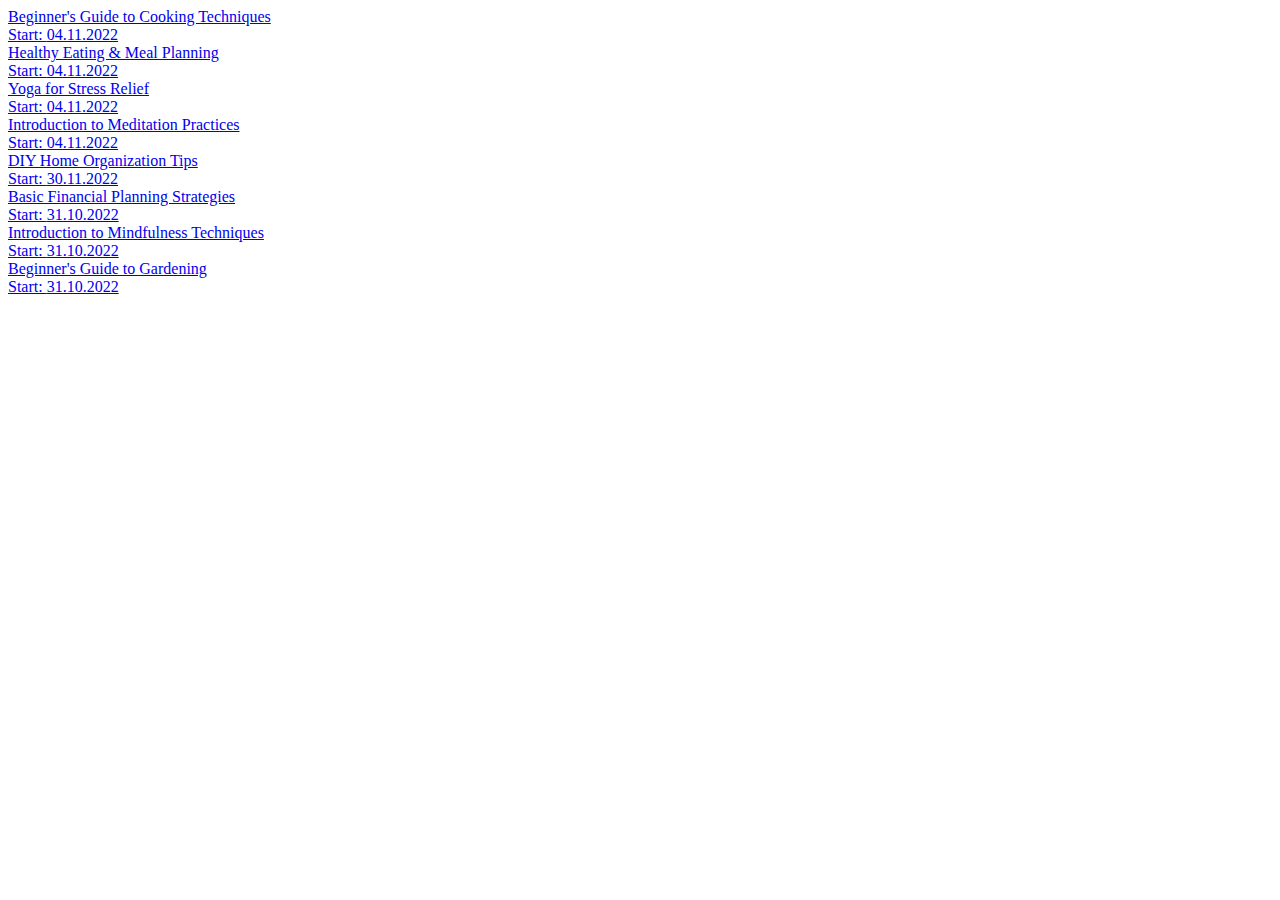
==== Index.html @ 1e8886b9 "Rename Item-hover_cards.html to Index.html" ====
<!DOCTYPE html>
<html lang="en">

<head>
    <meta charset="UTF-8">
    <meta name="viewport" content="width=device-width, initial-scale=1.0">
    <title>Item Hover BG-Changing Cards</title>
    <link rel="stylesheet" href="card_simplehover.css">
</head>

<body>
    <div class="ag-format-container">
        <div class="ag-courses_box">
            <div class="ag-courses_item">
                <a href="#" class="ag-courses-item_link">
                    <div class="ag-courses-item_bg"></div>

                    <div class="ag-courses-item_title">
                        Beginner's Guide to Cooking Techniques
                    </div>

                    <div class="ag-courses-item_date-box">
                        Start:
                        <span class="ag-courses-item_date">
                            04.11.2022
                        </span>
                    </div>
                </a>
            </div>

            <div class="ag-courses_item">
                <a href="#" class="ag-courses-item_link">
                    <div class="ag-courses-item_bg"></div>

                    <div class="ag-courses-item_title">
                        Healthy Eating &amp; Meal Planning
                    </div>

                    <div class="ag-courses-item_date-box">
                        Start:
                        <span class="ag-courses-item_date">
                            04.11.2022
                        </span>
                    </div>
                </a>
            </div>

            <!-- Updated Course Titles -->
            <div class="ag-courses_item">
                <a href="#" class="ag-courses-item_link">
                    <div class="ag-courses-item_bg"></div>

                    <div class="ag-courses-item_title">
                        Yoga for Stress Relief
                    </div>

                    <div class="ag-courses-item_date-box">
                        Start:
                        <span class="ag-courses-item_date">
                            04.11.2022
                        </span>
                    </div>
                </a>
            </div>

            <div class="ag-courses_item">
                <a href="#" class="ag-courses-item_link">
                    <div class="ag-courses-item_bg"></div>

                    <div class="ag-courses-item_title">
                        Introduction to Meditation Practices
                    </div>

                    <div class="ag-courses-item_date-box">
                        Start:
                        <span class="ag-courses-item_date">
                            04.11.2022
                        </span>
                    </div>
                </a>
            </div>

            <div class="ag-courses_item">
                <a href="#" class="ag-courses-item_link">
                    <div class="ag-courses-item_bg"></div>

                    <div class="ag-courses-item_title">
                        DIY Home Organization Tips
                    </div>

                    <div class="ag-courses-item_date-box">
                        Start:
                        <span class="ag-courses-item_date">
                            30.11.2022
                        </span>
                    </div>
                </a>
            </div>

            <div class="ag-courses_item">
                <a href="#" class="ag-courses-item_link">
                    <div class="ag-courses-item_bg">
                    </div>
                    <div class="ag-courses-item_title">
                        Basic Financial Planning Strategies
                    </div>
                    <div class="ag-courses-item_date-box">
                        Start:
                        <span class="ag-courses-item_date">
                            31.10.2022
                        </span>
                    </div>
                </a>
            </div>

            <div class="ag-courses_item">
                <a href="#" class="ag-courses-item_link">
                    <div class="ag-courses-item_bg"></div>

                    <div class="ag-courses-item_title">
                        Introduction to Mindfulness Techniques
                    </div>
                    <div class="ag-courses-item_date-box">
                        Start:
                        <span class="ag-courses-item_date">
                            31.10.2022
                        </span>
                    </div>
                </a>
            </div>

            <div class="ag-courses_item">
                <a href="#" class="ag-courses-item_link">
                    <div class="ag-courses-item_bg"></div>

                    <div class="ag-courses-item_title">
                        Beginner's Guide to Gardening
                    </div>

                    <div class="ag-courses-item_date-box">
                        Start:
                        <span class="ag-courses-item_date">
                            31.10.2022
                        </span>
                    </div>
                </a>
            </div>

        </div>
    </div>

    <footer>
        <h3>
            <a href="https://ashikrahman-portfolio.netlify.app" target="_blank" style="color: white;">The Innovator</a>
        </h3>
    </footer>

</body>

</html>
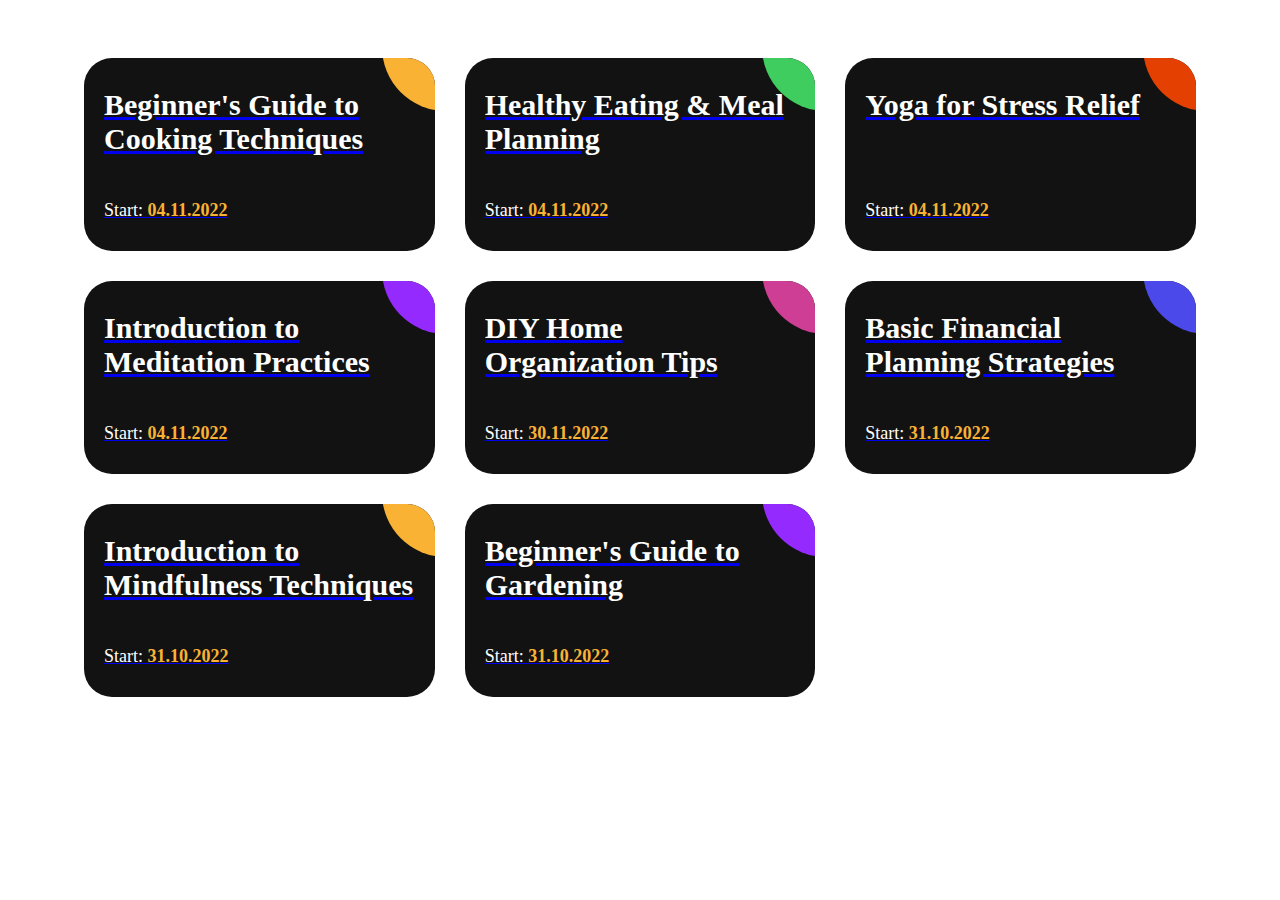
==== commit 5f3a3a5d: "Update Index.html" ====
--- a/Index.html
+++ b/Index.html
@@ -5,7 +5,7 @@
     <meta charset="UTF-8">
     <meta name="viewport" content="width=device-width, initial-scale=1.0">
     <title>Item Hover BG-Changing Cards</title>
-    <link rel="stylesheet" href="card_simplehover.css">
+    <link rel="stylesheet" href="Item-hover_cards.css">
 </head>
 
 <body>
--- a/Item-hover_cards.css
+++ b/Item-hover_cards.css
@@ -0,0 +1,153 @@
+.ag-format-container {
+  width: 1142px;
+  margin: 0 auto;
+}
+
+footer {
+  text-align: center;
+  margin-top: 50px; /* Adjust the margin as needed */
+}
+
+
+body {
+  background-image: url('https://img.freepik.com/premium-photo/neon-parallelogram-frame-with-dynamic-pink-blue-light-overlay_795881-4003.jpg');
+  background-size: cover;
+  background-position: center;
+}
+.ag-courses_box {
+  display: -webkit-box;
+  display: -ms-flexbox;
+  display: flex;
+  -webkit-box-align: start;
+  -ms-flex-align: start;
+  align-items: flex-start;
+  -ms-flex-wrap: wrap;
+  flex-wrap: wrap;
+
+  padding: 50px 0;
+}
+.ag-courses_item {
+  -ms-flex-preferred-size: calc(33.33333% - 30px);
+  flex-basis: calc(33.33333% - 30px);
+
+  margin: 0 15px 30px;
+
+  overflow: hidden;
+
+  border-radius: 28px;
+}
+.ag-courses-item_link {
+  display: block;
+  padding: 30px 20px;
+  background-color: #121212;
+
+  overflow: hidden;
+
+  position: relative;
+}
+.ag-courses-item_link:hover,
+.ag-courses-item_link:hover .ag-courses-item_date {
+  text-decoration: none;
+  color: #FFF;
+}
+.ag-courses-item_link:hover .ag-courses-item_bg {
+  -webkit-transform: scale(10);
+  -ms-transform: scale(10);
+  transform: scale(10);
+}
+.ag-courses-item_title {
+  min-height: 87px;
+  margin: 0 0 25px;
+
+  overflow: hidden;
+
+  font-weight: bold;
+  font-size: 30px;
+  color: #FFF;
+
+  z-index: 2;
+  position: relative;
+}
+.ag-courses-item_date-box {
+  font-size: 18px;
+  color: #FFF;
+
+  z-index: 2;
+  position: relative;
+}
+.ag-courses-item_date {
+  font-weight: bold;
+  color: #f9b234;
+
+  -webkit-transition: color .5s ease;
+  -o-transition: color .5s ease;
+  transition: color .5s ease
+}
+.ag-courses-item_bg {
+  height: 128px;
+  width: 128px;
+  background-color: #f9b234;
+
+  z-index: 1;
+  position: absolute;
+  top: -75px;
+  right: -75px;
+
+  border-radius: 50%;
+
+  -webkit-transition: all .5s ease;
+  -o-transition: all .5s ease;
+  transition: all .5s ease;
+}
+.ag-courses_item:nth-child(2n) .ag-courses-item_bg {
+  background-color: #3ecd5e;
+}
+.ag-courses_item:nth-child(3n) .ag-courses-item_bg {
+  background-color: #e44002;
+}
+.ag-courses_item:nth-child(4n) .ag-courses-item_bg {
+  background-color: #952aff;
+}
+.ag-courses_item:nth-child(5n) .ag-courses-item_bg {
+  background-color: #cd3e94;
+}
+.ag-courses_item:nth-child(6n) .ag-courses-item_bg {
+  background-color: #4c49ea;
+}
+
+
+
+@media only screen and (max-width: 979px) {
+  .ag-courses_item {
+    -ms-flex-preferred-size: calc(50% - 30px);
+    flex-basis: calc(50% - 30px);
+  }
+  .ag-courses-item_title {
+    font-size: 24px;
+  }
+}
+
+@media only screen and (max-width: 767px) {
+  .ag-format-container {
+    width: 96%;
+  }
+
+}
+@media only screen and (max-width: 639px) {
+  .ag-courses_item {
+    -ms-flex-preferred-size: 100%;
+    flex-basis: 100%;
+  }
+  .ag-courses-item_title {
+    min-height: 72px;
+    line-height: 1;
+
+    font-size: 24px;
+  }
+  .ag-courses-item_link {
+    padding: 22px 40px;
+  }
+  .ag-courses-item_date-box {
+    font-size: 16px;
+  }
+}